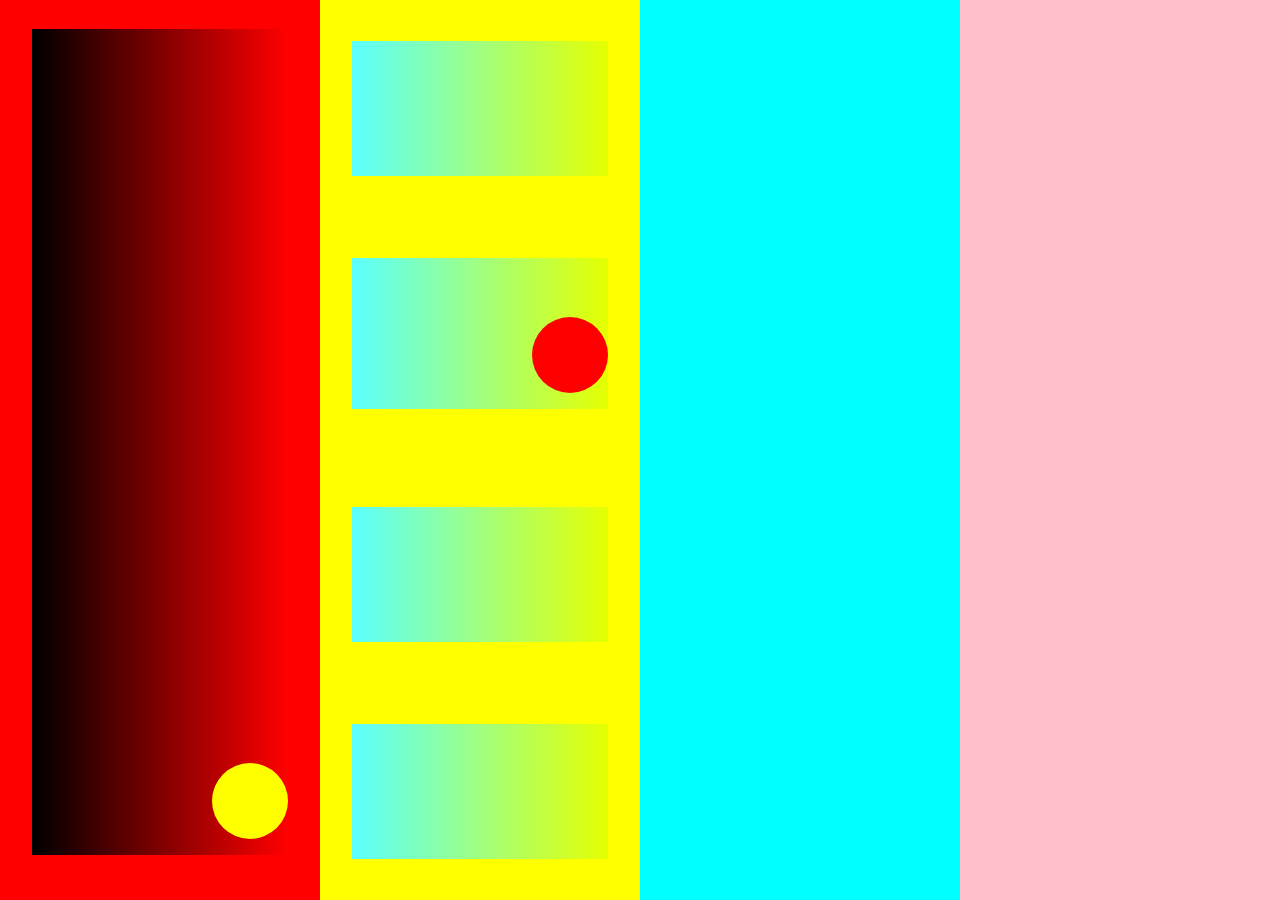
==== 1.html @ d78ce20a "i just did the griddy no cap" ====
<!DOCTYPE html>
<html lang="en">
<head>
    <meta charset="UTF-8">
    <meta http-equiv="X-UA-Compatible" content="IE=edge">
    <meta name="viewport" content="width=device-width, initial-scale=1.0">
    <title>Document</title>
    <link rel="stylesheet" href="./1.css">
</head>
<body>
    <div class="a">
        <div class="b">
            <div class="f">
                <div class="ball1"></div>
            </div>
        </div>
        <div class="c">
            <div class="g"></div>
            <div class="h"></div>
            <div class="i">
                <div class="ball2"></div>
            </div>
            <div class="j"></div>
        </div>
        <div class="d">
            <div class="box">
                <div class="k"></div>
                <div class="l"></div>
                <div class="m"></div>
                <div class="n"></div>
            </div>
        </div>
        <div class="e">
            <div class="o">
                <div class="p"></div>
                <div class="q">
                    <div class="r"></div>
                    <div class="s"></div>
                    <div class="t"></div>
                </div>
            </div>
        </div>
    </div>
</body>
</html>
---- 1.css ----
*{
    margin: 0%;
    padding: 0%;
}
.a{
    background-color: white;
    height: 100vh;
    width: 100%;
    display: flex;
    justify-content: space-around;
    align-items: center;
    justify-content: center;
}
.b{
    background-color: red;
    height: 100%;
    width: 25%;
    display: flex;
    justify-content: center;
    align-items: center;
}
.c{
    background-color: yellow;
    height: 100%;
    width: 25%;
    display: flex;
    flex-direction: column-reverse;
    justify-content: center;
    align-items: center;
    justify-content: space-around;
}
.d{
    background-color: cyan;
    height: 100%;
    width: 25%;
}
.e{
    background-color: pink;
    height: 100%;
    width: 25%;
}

.f{
    background: linear-gradient(to right,#000000, #ff0000);
    width: 80%;
    height: 90vh;
    display: flex;
    justify-content: flex-end;
    align-items: flex-end;
    margin-bottom: 5%;
    padding-bottom: 5%;
}
.g{
    width: 80%;
    height: 15%;
    background: linear-gradient(to right,#5affff, #e5ff00);
}
.h{
    width: 80%;
    height: 15%;
    background: linear-gradient(to right,#5affff, #e5ff00);
}
.i{
    width: 80%;
    height: 15%;
    background: linear-gradient(to right,#5affff, #e5ff00);
    display: flex;
    justify-content: flex-end;
    align-items: flex-end;
    margin-bottom: 5%;
    padding-bottom: 5%;
}
.j{
    width: 80%;
    height: 15%;
    background: linear-gradient(to right,#5affff, #e5ff00);
}
.ball1{
    border-radius: 5cm;
    width: 2cm;
    height: 2cm;
    background-color: yellow;
}
.ball2{
    border-radius: 5cm;
    width: 2cm;
    height: 2cm;
    background-color: red;
}
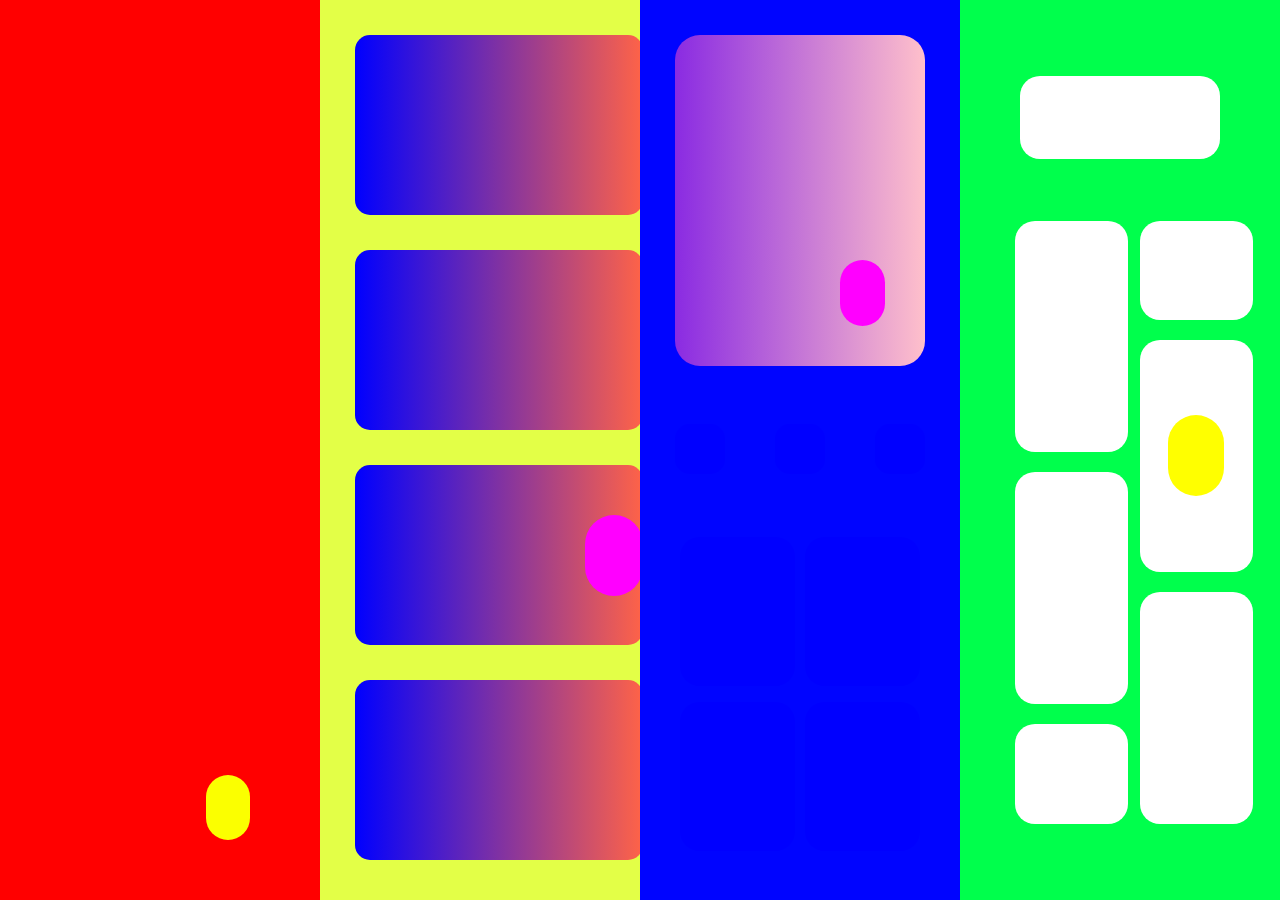
==== commit 9da123a1: "i hit the griddy for the second time" ====
--- a/1.html
+++ b/1.html
@@ -3,43 +3,69 @@
 <head>
     <meta charset="UTF-8">
     <meta http-equiv="X-UA-Compatible" content="IE=edge">
-    <meta name="viewport" content="width=device-width, initial-scale=1.0">
-    <title>Document</title>
-    <link rel="stylesheet" href="./1.css">
+    <meta name="viewport" content="width=, initial-scale=1.0">
+    <title>CSS</title>
+<link rel="stylesheet" href="1.css">
 </head>
 <body>
-    <div class="a">
+    <div class="container">
+       <div class="a">
         <div class="b">
-            <div class="f">
-                <div class="ball1"></div>
+            <div class="ball1"></div>
+        </div>
+       </div>
+       <div class="d">
+        <div class="e"></div>
+        <div class="f"></div>
+        <div class="g">
+            <div class="ball2"></div>
+        </div>
+        <div class="h"></div>
+       </div>
+       <div class="i">
+        <div class="j">
+            <div class="k">
+                <div class="ball"></div>
             </div>
-        </div>
-        <div class="c">
-            <div class="g"></div>
-            <div class="h"></div>
-            <div class="i">
-                <div class="ball2"></div>
-            </div>
-            <div class="j"></div>
-        </div>
-        <div class="d">
-            <div class="box">
-                <div class="k"></div>
-                <div class="l"></div>
+            <div class="l">
                 <div class="m"></div>
                 <div class="n"></div>
+                <div class="o"></div>
             </div>
-        </div>
-        <div class="e">
-            <div class="o">
-                <div class="p"></div>
+            <div class="p">
                 <div class="q">
                     <div class="r"></div>
                     <div class="s"></div>
-                    <div class="t"></div>
+                </div>
+                <div class="t">
+                    <div class="u"></div>
+                    <div class="v"></div>
                 </div>
             </div>
         </div>
+       </div>
+       <div class="w">
+        <div class="x">
+            <div class="y">
+                <div class="ab"></div>
+            </div>
+            <div class="z">
+                <div class="ac">
+                    <div class="negii"></div>
+                    <div class="hoyrii"></div>
+                    <div class="guravii"></div>
+                    
+                </div>
+                <div class="ad">
+                    <div class="negt"></div>
+                    <div class="hoyrt">
+                        <div class="buurinhii"></div>
+                    </div>
+                    <div class="guravt"></div>
+                </div>
+            </div>
+        </div>
+      </div>
     </div>
 </body>
 </html>--- a/1.css
+++ b/1.css
@@ -1,89 +1,283 @@
 *{
-    margin: 0%;
-    padding: 0%;
+    margin: 0;
+    padding:0;
+}
+.container{
+    width: 100%;
+    height: 100vh;
+    display: flex;
 }
 .a{
-    background-color: white;
-    height: 100vh;
-    width: 100%;
-    display: flex;
+    width: 25%;
+    height:100%;
+    background-color: rgb(255, 0, 0);
+    display: flex;
+}
+.d{
+    width: 25%;
+    height:100%;
+    background-color: rgb(227, 255, 71);
     justify-content: space-around;
-    align-items: center;
-    justify-content: center;
+    flex-direction: column;
+}
+.i{
+    width: 25%;
+    height:100%;
+    background-color: rgb(0, 4, 255);
+    display: flex;
+}
+.w{
+    width: 25%;
+    height:100%;
+    background-color: rgb(0, 255, 76);
+    display: flex;
 }
 .b{
-    background-color: red;
-    height: 100%;
-    width: 25%;
-    display: flex;
-    justify-content: center;
-    align-items: center;
-}
-.c{
+    width: 90%;
+    height:90%;
+    background-image: linear-gradient(to left, rgba(255,0,0,0), rgba(255,0,0,1));
+    margin: 50px;
+    border-radius: 10px;
+    display: flex;
+    justify-content: flex-end;
+    align-items: flex-end;
+  
+}
+.ball1{
+    width: 20%;
+    height:8%;
+    background-color: rgb(251, 255, 0);
+    border-radius: 50px;
+    margin: 20px;
+}
+.e{
+    width:90% ;
+    height: 20%;
+    background-image: linear-gradient(to right, blue, tomato);
+    margin: 35px;
+    border-radius: 15px;
+}
+.f{
+    width:90% ;
+    height: 20%;
+    background-image: linear-gradient(to right, blue, tomato);
+    margin: 35px;
+    border-radius: 15px;
+}
+
+.g{
+    width:90% ;
+    height: 20%;
+    background-image: linear-gradient(to right, blue, tomato);
+    margin: 35px;
+    display: flex;
+    justify-content: flex-end;
+    align-items: center;
+    border-radius: 15px;
+}
+
+.h{
+    width:90% ;
+    height: 20%;
+    background-image: linear-gradient(to right, blue, tomato);
+    margin: 35px;
+    border-radius: 15px;
+}
+.ball2{
+    width: 20%;
+    height:45%;
+    background-color: magenta;
+    border-radius: 50px;
+    justify-content: flex;
+    align-items: center;
+}
+.j{
+    width: 90%;
+    height:92%;
+    
+    margin: 35px;
+    
+    justify-content: flex-end;
+    align-items: flex-end; 
+    
+}
+.k{
+    width:100%;
+    height: 40%;
+    background-color: blueviolet;
+    display: flex;
+    justify-content: flex-end;
+    align-items: flex-end;
+    border-radius: 25px;
+    background-image: linear-gradient(to right, blueviolet, pink);
+}
+.l{
+    width: 100%;
+    height:20%;
+    
+    display: flex;
+    justify-content: center;
+    align-items: center;
+}
+.p{
+    width: 100%;
+    height: 40%;
+}
+.ball{
+    width: 18%;
+    height:20%;
+    background-color: magenta;
+    border-radius: 50px;
+    margin: 40px;
+}
+.m{
+    width:25%;
+    height:30%;
+    background-color:blue;
+    justify-content: center;
+    border-radius: 15px;
+}
+.n{
+    width:25%;
+    height:30%;
+    background-color:blue;
+    margin:50px;
+    border-radius: 15px;
+}
+.o{
+    width:25%;
+    height:30%;
+    background-color:blue;
+    border-radius: 15px;
+}
+.q{
+    width: 100%;
+    height: 50%;
+    
+    display: flex;
+}
+.t{
+    width: 100%;
+    height: 50%;
+   
+    display: flex;
+}
+.r{
+    width: 50%;
+    height: 90%;
+    background-color: blue;
+    margin: 5px;
+    border-radius: 20px;
+    
+}
+.s{
+    width: 50%;
+    height: 90%;
+    background-color: blue;
+    border-radius: 20px;
+    margin: 5px;
+}
+.u{
+    width: 50%;
+    height: 90%;
+    background-color: blue;
+    border-radius: 20px;
+    margin: 5px;
+}
+.v{
+    width: 50%;
+    height: 90%;
+    background-color: blue;
+    border-radius: 20px;
+    margin: 5px;
+}
+.x{
+    width: 90%;
+    height:92%;
+    margin: 35px;
+    
+    justify-content: flex-end;
+    align-items: flex-end;  
+}
+.y{
+    width: 100%;
+    height: 20%;
+    
+    display: flex;
+    justify-content: center;
+    align-items: center;
+}
+.z{
+    width: 100%;
+    height: 80%;
+    display: flex;
+}
+.ac{
+    width: 50%;
+    height:100%;
+    
+}
+.ad{
+    width: 50%;
+    height:100%;
+    
+}
+.ab{
+    width: 80%;
+    height: 50%;
+    background-color: white;
+    justify-content: center;
+    align-items: center;
+    border-radius: 20px;
+}
+.negii{
+    width: 90%;
+    height: 35%;
+    background-color: white;
+    margin: 20px;
+    border-radius: 20px;
+}
+.hoyrii{
+    width: 90%;
+    height: 35%;
+    background-color: white;
+    margin: 20px;
+    border-radius: 20px;
+}
+.guravii{
+    width: 90%;
+    height: 15%;
+    background-color: white;
+    margin: 20px;
+    border-radius: 20px;
+}
+.negt{
+    width: 90%;
+    height: 15%;
+    background-color: white;
+    margin: 20px;
+    border-radius: 20px;
+}
+.hoyrt{
+    width: 90%;
+    height: 35%;
+    background-color: white;
+    margin: 20px;
+    border-radius: 20px;
+    display: flex;
+    justify-content: center;
+    align-items: center;
+}
+.guravt{
+    width: 90%;
+    height: 35%;
+    background-color: white;
+    margin: 20px;
+    border-radius: 20px;
+}
+.buurinhii{
+    width: 50%;
+    height: 35%;
     background-color: yellow;
-    height: 100%;
-    width: 25%;
-    display: flex;
-    flex-direction: column-reverse;
-    justify-content: center;
-    align-items: center;
-    justify-content: space-around;
-}
-.d{
-    background-color: cyan;
-    height: 100%;
-    width: 25%;
-}
-.e{
-    background-color: pink;
-    height: 100%;
-    width: 25%;
-}
-
-.f{
-    background: linear-gradient(to right,#000000, #ff0000);
-    width: 80%;
-    height: 90vh;
-    display: flex;
-    justify-content: flex-end;
-    align-items: flex-end;
-    margin-bottom: 5%;
-    padding-bottom: 5%;
-}
-.g{
-    width: 80%;
-    height: 15%;
-    background: linear-gradient(to right,#5affff, #e5ff00);
-}
-.h{
-    width: 80%;
-    height: 15%;
-    background: linear-gradient(to right,#5affff, #e5ff00);
-}
-.i{
-    width: 80%;
-    height: 15%;
-    background: linear-gradient(to right,#5affff, #e5ff00);
-    display: flex;
-    justify-content: flex-end;
-    align-items: flex-end;
-    margin-bottom: 5%;
-    padding-bottom: 5%;
-}
-.j{
-    width: 80%;
-    height: 15%;
-    background: linear-gradient(to right,#5affff, #e5ff00);
-}
-.ball1{
-    border-radius: 5cm;
-    width: 2cm;
-    height: 2cm;
-    background-color: yellow;
-}
-.ball2{
-    border-radius: 5cm;
-    width: 2cm;
-    height: 2cm;
-    background-color: red;
+    border-radius: 50px;
 }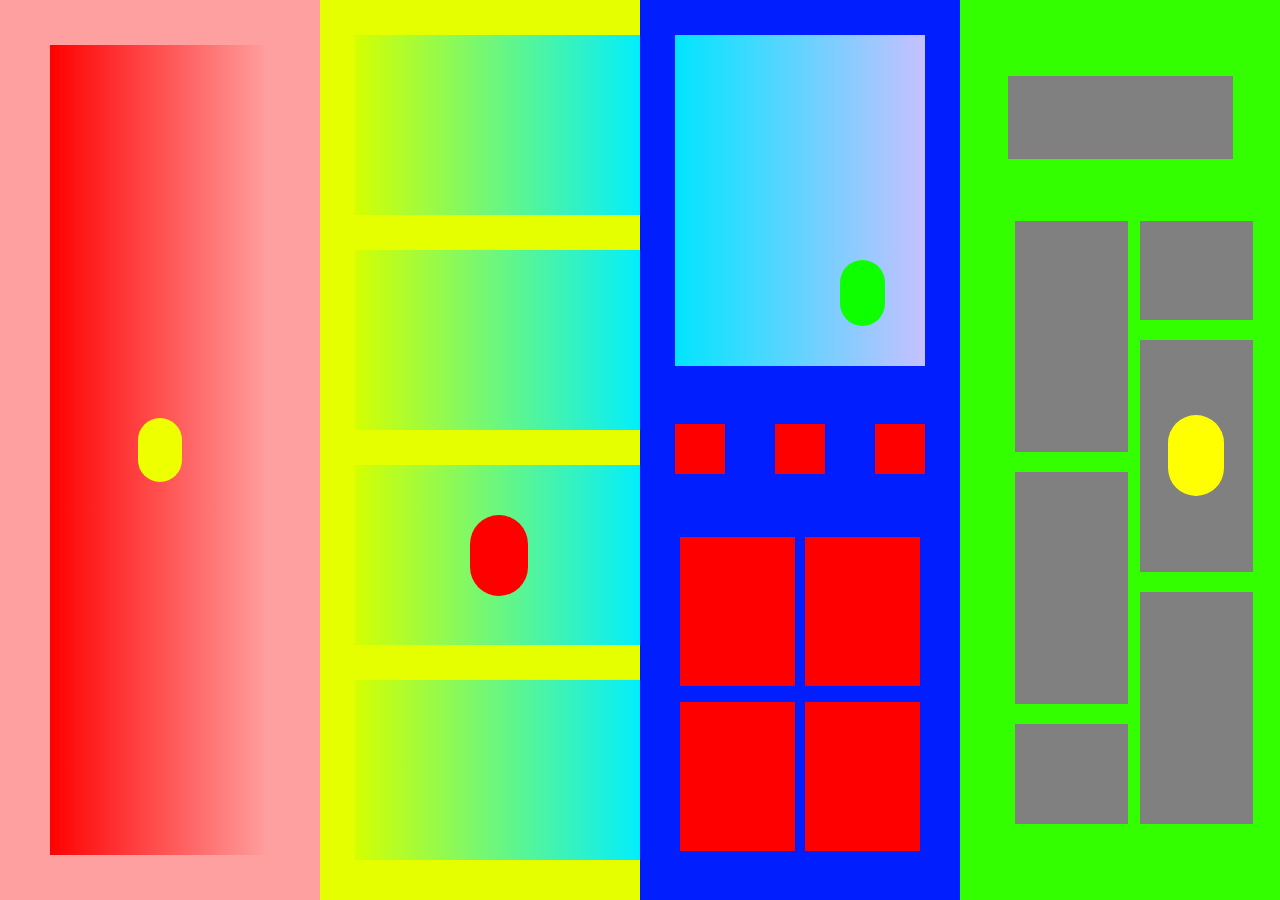
==== commit 62453540: "i hit the griddy for the third time" ====
--- a/1.html
+++ b/1.html
@@ -4,59 +4,59 @@
     <meta charset="UTF-8">
     <meta http-equiv="X-UA-Compatible" content="IE=edge">
     <meta name="viewport" content="width=, initial-scale=1.0">
-    <title>CSS</title>
+    <title>smart boy :)</title>
 <link rel="stylesheet" href="1.css">
 </head>
 <body>
     <div class="container">
-       <div class="a">
-        <div class="b">
-            <div class="ball1"></div>
+       <div class="one">
+        <div class="card">
+            <div class="circle"></div>
         </div>
        </div>
-       <div class="d">
-        <div class="e"></div>
-        <div class="f"></div>
-        <div class="g">
-            <div class="ball2"></div>
+       <div class="two">
+        <div class="neg"></div>
+        <div class="hoyor"></div>
+        <div class="gurav">
+            <div class="bumbug"></div>
         </div>
-        <div class="h"></div>
+        <div class="duruv"></div>
        </div>
-       <div class="i">
-        <div class="j">
-            <div class="k">
+       <div class="three">
+        <div class="kart">
+            <div class="top">
                 <div class="ball"></div>
             </div>
-            <div class="l">
-                <div class="m"></div>
-                <div class="n"></div>
-                <div class="o"></div>
+            <div class="middle">
+                <div class="first"></div>
+                <div class="second"></div>
+                <div class="no3"></div>
             </div>
-            <div class="p">
-                <div class="q">
-                    <div class="r"></div>
-                    <div class="s"></div>
+            <div class="bottom">
+                <div class="neeg">
+                    <div class="negg"></div>
+                    <div class="hoyrr"></div>
                 </div>
-                <div class="t">
-                    <div class="u"></div>
-                    <div class="v"></div>
+                <div class="hoyyr">
+                    <div class="nega"></div>
+                    <div class="hoyro"></div>
                 </div>
             </div>
         </div>
        </div>
-       <div class="w">
-        <div class="x">
-            <div class="y">
-                <div class="ab"></div>
+       <div class="four">
+        <div class="cartt">
+            <div class="deed">
+                <div class="kaart"></div>
             </div>
-            <div class="z">
-                <div class="ac">
+            <div class="dood">
+                <div class="huvaagd">
                     <div class="negii"></div>
                     <div class="hoyrii"></div>
                     <div class="guravii"></div>
                     
                 </div>
-                <div class="ad">
+                <div class="huvaagdalishu">
                     <div class="negt"></div>
                     <div class="hoyrt">
                         <div class="buurinhii"></div>
--- a/1.css
+++ b/1.css
@@ -5,265 +5,240 @@
 .container{
     width: 100%;
     height: 100vh;
-    display: flex;
-}
-.a{
-    width: 25%;
-    height:100%;
-    background-color: rgb(255, 0, 0);
-    display: flex;
-}
-.d{
-    width: 25%;
-    height:100%;
-    background-color: rgb(227, 255, 71);
+    background-color: ;
+    display: flex;
+}
+.one{
+    width: 25%;
+    height:100%;
+    background-color: rgba(255, 0, 0, 0.374);
+    display: flex;
+    justify-content: center;
+    align-items: center;
+}
+.two{
+    width: 25%;
+    height:100%;
+    background-color: rgb(229, 255, 0);
     justify-content: space-around;
     flex-direction: column;
-}
-.i{
-    width: 25%;
-    height:100%;
-    background-color: rgb(0, 4, 255);
-    display: flex;
-}
-.w{
-    width: 25%;
-    height:100%;
-    background-color: rgb(0, 255, 76);
-    display: flex;
-}
-.b{
+    align-items: center;
+    justify-content: center;
+}
+.three{
+    width: 25%;
+    height:100%;
+    background-color: rgb(0, 30, 255);
+    display: flex;
+}
+.four{
+    width: 25%;
+    height:100%;
+    background-color: rgb(51, 255, 0);
+    display: flex;
+}
+.card{
     width: 90%;
     height:90%;
     background-image: linear-gradient(to left, rgba(255,0,0,0), rgba(255,0,0,1));
     margin: 50px;
-    border-radius: 10px;
-    display: flex;
-    justify-content: flex-end;
-    align-items: flex-end;
-  
-}
-.ball1{
+    display: flex;
+    justify-content: center;
+    align-items: center;
+}
+.circle{
     width: 20%;
     height:8%;
-    background-color: rgb(251, 255, 0);
-    border-radius: 50px;
-    margin: 20px;
-}
-.e{
-    width:90% ;
-    height: 20%;
-    background-image: linear-gradient(to right, blue, tomato);
-    margin: 35px;
-    border-radius: 15px;
-}
-.f{
-    width:90% ;
-    height: 20%;
-    background-image: linear-gradient(to right, blue, tomato);
-    margin: 35px;
-    border-radius: 15px;
+    background-color: rgb(238, 255, 0);
+    border-radius: 50px;
+    margin: 20px;
+}
+.neg{
+    width:90% ;
+    height: 20%;
+    background-image: linear-gradient(to right, rgb(212, 255, 0), rgb(0, 238, 255));
+    margin: 35px;
+}
+.hoyor{
+    width:90% ;
+    height: 20%;
+    background-image: linear-gradient(to right, rgb(212, 255, 0), rgb(0, 238, 255));
+    margin: 35px;
 }
 
-.g{
-    width:90% ;
-    height: 20%;
-    background-image: linear-gradient(to right, blue, tomato);
-    margin: 35px;
-    display: flex;
-    justify-content: flex-end;
-    align-items: center;
-    border-radius: 15px;
+.gurav{
+    width:90% ;
+    height: 20%;
+    background-image: linear-gradient(to right, rgb(212, 255, 0), rgb(0, 238, 255));
+    margin: 35px;
+    display: flex;
+    justify-content: center;
+    align-items: center;
 }
 
-.h{
-    width:90% ;
-    height: 20%;
-    background-image: linear-gradient(to right, blue, tomato);
-    margin: 35px;
-    border-radius: 15px;
-}
-.ball2{
+.duruv{
+    width:90% ;
+    height: 20%;
+    background-image: linear-gradient(to right, rgb(212, 255, 0), rgb(0, 238, 255));
+    margin: 35px;
+}
+.bumbug{
     width: 20%;
     height:45%;
-    background-color: magenta;
+    background-color: rgb(255, 0, 0);
     border-radius: 50px;
     justify-content: flex;
     align-items: center;
 }
-.j{
+.kart{
     width: 90%;
     height:92%;
-    
-    margin: 35px;
-    
+    margin: 35px;
     justify-content: flex-end;
     align-items: flex-end; 
     
 }
-.k{
+.top{
     width:100%;
     height: 40%;
     background-color: blueviolet;
     display: flex;
     justify-content: flex-end;
     align-items: flex-end;
-    border-radius: 25px;
-    background-image: linear-gradient(to right, blueviolet, pink);
-}
-.l{
+    background-image: linear-gradient(to right, rgb(0, 229, 255), rgb(198, 192, 255));
+}
+.middle{
     width: 100%;
     height:20%;
-    
-    display: flex;
-    justify-content: center;
-    align-items: center;
-}
-.p{
+    display: flex;
+    justify-content: center;
+    align-items: center;
+}
+.bottom{
     width: 100%;
     height: 40%;
 }
 .ball{
     width: 18%;
     height:20%;
-    background-color: magenta;
+    background-color: rgb(13, 255, 0);
     border-radius: 50px;
     margin: 40px;
 }
-.m{
+.first{
     width:25%;
     height:30%;
-    background-color:blue;
-    justify-content: center;
-    border-radius: 15px;
-}
-.n{
+    background-color:rgb(255, 0, 0);
+    justify-content: center;
+}
+.second{
     width:25%;
     height:30%;
-    background-color:blue;
+    background-color:rgb(255, 0, 0);
     margin:50px;
-    border-radius: 15px;
-}
-.o{
+}
+.no3{
     width:25%;
     height:30%;
-    background-color:blue;
-    border-radius: 15px;
-}
-.q{
+    background-color:rgb(255, 0, 0);
+}
+.neeg{
     width: 100%;
     height: 50%;
-    
-    display: flex;
-}
-.t{
+    display: flex;
+}
+.hoyyr{
     width: 100%;
     height: 50%;
-   
-    display: flex;
-}
-.r{
-    width: 50%;
-    height: 90%;
-    background-color: blue;
-    margin: 5px;
-    border-radius: 20px;
-    
-}
-.s{
-    width: 50%;
-    height: 90%;
-    background-color: blue;
-    border-radius: 20px;
-    margin: 5px;
-}
-.u{
-    width: 50%;
-    height: 90%;
-    background-color: blue;
-    border-radius: 20px;
-    margin: 5px;
-}
-.v{
-    width: 50%;
-    height: 90%;
-    background-color: blue;
-    border-radius: 20px;
-    margin: 5px;
-}
-.x{
+    display: flex;
+}
+.negg{
+    width: 50%;
+    height: 90%;
+    background-color: rgb(255, 0, 0);
+    margin: 5px;
+}
+.hoyrr{
+    width: 50%;
+    height: 90%;
+    background-color: rgb(255, 0, 0);
+    margin: 5px;
+}
+.nega{
+    width: 50%;
+    height: 90%;
+    background-color: rgb(255, 0, 0);
+    margin: 5px;
+}
+.hoyro{
+    width: 50%;
+    height: 90%;
+    background-color: rgb(255, 0, 0);
+    margin: 5px;
+}
+.cartt{
     width: 90%;
     height:92%;
     margin: 35px;
-    
     justify-content: flex-end;
     align-items: flex-end;  
 }
-.y{
-    width: 100%;
-    height: 20%;
-    
-    display: flex;
-    justify-content: center;
-    align-items: center;
-}
-.z{
+.deed{
+    width: 100%;
+    height: 20%;
+    display: flex;
+    justify-content: center;
+    align-items: center;
+}
+.dood{
     width: 100%;
     height: 80%;
     display: flex;
 }
-.ac{
-    width: 50%;
-    height:100%;
-    
-}
-.ad{
-    width: 50%;
-    height:100%;
-    
-}
-.ab{
-    width: 80%;
+.huvaagd{
+    width: 50%;
+    height:100%;
+}
+.huvaagdalishu{
+    width: 50%;
+    height:100%;
+}
+.kaart{
+    width: 90%;
     height: 50%;
-    background-color: white;
-    justify-content: center;
-    align-items: center;
-    border-radius: 20px;
+    background-color: grey;
+    justify-content: center;
+    align-items: center;
 }
 .negii{
     width: 90%;
     height: 35%;
-    background-color: white;
-    margin: 20px;
-    border-radius: 20px;
+    background-color: grey;
+    margin: 20px;
 }
 .hoyrii{
     width: 90%;
     height: 35%;
-    background-color: white;
-    margin: 20px;
-    border-radius: 20px;
+    background-color: grey;
+    margin: 20px;
 }
 .guravii{
     width: 90%;
     height: 15%;
-    background-color: white;
-    margin: 20px;
-    border-radius: 20px;
+    background-color: grey;
+    margin: 20px;
 }
 .negt{
     width: 90%;
     height: 15%;
-    background-color: white;
-    margin: 20px;
-    border-radius: 20px;
+    background-color: grey;
+    margin: 20px;
 }
 .hoyrt{
     width: 90%;
     height: 35%;
-    background-color: white;
-    margin: 20px;
-    border-radius: 20px;
+    background-color: grey;
+    margin: 20px;
     display: flex;
     justify-content: center;
     align-items: center;
@@ -271,9 +246,8 @@
 .guravt{
     width: 90%;
     height: 35%;
-    background-color: white;
-    margin: 20px;
-    border-radius: 20px;
+    background-color: grey;
+    margin: 20px;
 }
 .buurinhii{
     width: 50%;
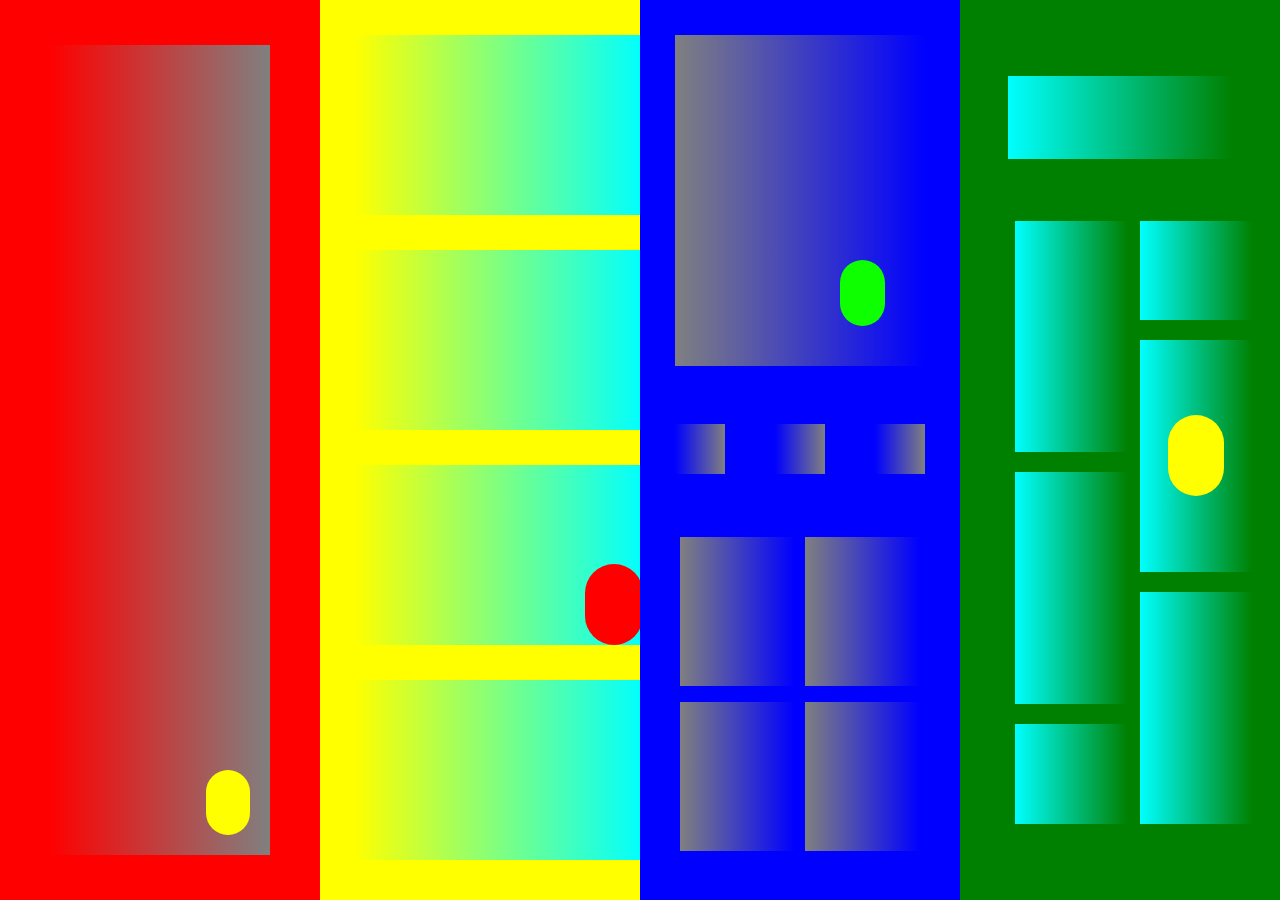
==== commit 91d61676: "fwdfdsfsdf" ====
--- a/1.html
+++ b/1.html
@@ -5,7 +5,7 @@
     <meta http-equiv="X-UA-Compatible" content="IE=edge">
     <meta name="viewport" content="width=, initial-scale=1.0">
     <title>smart boy :)</title>
-<link rel="stylesheet" href="1.css">
+<link rel="stylesheet" href="./1.css">
 </head>
 <body>
     <div class="container">
--- a/1.css
+++ b/1.css
@@ -5,13 +5,12 @@
 .container{
     width: 100%;
     height: 100vh;
-    background-color: ;
     display: flex;
 }
 .one{
     width: 25%;
     height:100%;
-    background-color: rgba(255, 0, 0, 0.374);
+    background-color: red;
     display: flex;
     justify-content: center;
     align-items: center;
@@ -19,7 +18,7 @@
 .two{
     width: 25%;
     height:100%;
-    background-color: rgb(229, 255, 0);
+    background-color: yellow;
     justify-content: space-around;
     flex-direction: column;
     align-items: center;
@@ -28,64 +27,64 @@
 .three{
     width: 25%;
     height:100%;
-    background-color: rgb(0, 30, 255);
+    background-color: blue;
     display: flex;
 }
 .four{
     width: 25%;
     height:100%;
-    background-color: rgb(51, 255, 0);
+    background-color: green;
     display: flex;
 }
 .card{
     width: 90%;
     height:90%;
-    background-image: linear-gradient(to left, rgba(255,0,0,0), rgba(255,0,0,1));
+    background-image: linear-gradient(to right, rgb(255, 0, 0), grey);
     margin: 50px;
     display: flex;
-    justify-content: center;
-    align-items: center;
+    justify-content: flex-end;
+    align-items: flex-end;
 }
 .circle{
     width: 20%;
     height:8%;
-    background-color: rgb(238, 255, 0);
+    background-color: yellow;
     border-radius: 50px;
     margin: 20px;
 }
 .neg{
     width:90% ;
     height: 20%;
-    background-image: linear-gradient(to right, rgb(212, 255, 0), rgb(0, 238, 255));
+    background-image: linear-gradient(to right, yellow, cyan);
     margin: 35px;
 }
 .hoyor{
     width:90% ;
     height: 20%;
-    background-image: linear-gradient(to right, rgb(212, 255, 0), rgb(0, 238, 255));
+    background-image: linear-gradient(to right, yellow, cyan);
     margin: 35px;
 }
 
 .gurav{
     width:90% ;
     height: 20%;
-    background-image: linear-gradient(to right, rgb(212, 255, 0), rgb(0, 238, 255));
-    margin: 35px;
-    display: flex;
-    justify-content: center;
-    align-items: center;
+    background-image: linear-gradient(to right, yellow, cyan);
+    margin: 35px;
+    display: flex;
+    justify-content: flex-end;
+    align-items: flex-end;
 }
 
 .duruv{
     width:90% ;
     height: 20%;
-    background-image: linear-gradient(to right, rgb(212, 255, 0), rgb(0, 238, 255));
+    background-image: linear-gradient(to right, yellow, cyan);
     margin: 35px;
 }
 .bumbug{
     width: 20%;
     height:45%;
-    background-color: rgb(255, 0, 0);
+    background-color: red;
     border-radius: 50px;
     justify-content: flex;
     align-items: center;
@@ -101,11 +100,11 @@
 .top{
     width:100%;
     height: 40%;
-    background-color: blueviolet;
+    background-color: blue;
     display: flex;
     justify-content: flex-end;
     align-items: flex-end;
-    background-image: linear-gradient(to right, rgb(0, 229, 255), rgb(198, 192, 255));
+    background-image: linear-gradient(to left, blue, grey);
 }
 .middle{
     width: 100%;
@@ -128,19 +127,22 @@
 .first{
     width:25%;
     height:30%;
-    background-color:rgb(255, 0, 0);
-    justify-content: center;
+    background-color:blue;
+    justify-content: center;
+    background-image: linear-gradient(to right, blue, grey);
 }
 .second{
     width:25%;
     height:30%;
-    background-color:rgb(255, 0, 0);
+    background-color: blue;
     margin:50px;
+    background-image: linear-gradient(to right, blue, grey);
 }
 .no3{
     width:25%;
     height:30%;
-    background-color:rgb(255, 0, 0);
+    background-color:blue;
+    background-image: linear-gradient(to right, blue , grey);
 }
 .neeg{
     width: 100%;
@@ -155,26 +157,30 @@
 .negg{
     width: 50%;
     height: 90%;
-    background-color: rgb(255, 0, 0);
-    margin: 5px;
+    background-color: blue;
+    margin: 5px;
+    background-image: linear-gradient(to left, blue, grey);
 }
 .hoyrr{
     width: 50%;
     height: 90%;
-    background-color: rgb(255, 0, 0);
-    margin: 5px;
+    background-color: blue;
+    margin: 5px;
+    background-image: linear-gradient(to left, blue, grey);
 }
 .nega{
     width: 50%;
     height: 90%;
-    background-color: rgb(255, 0, 0);
-    margin: 5px;
+    background-color: blue;
+    margin: 5px;
+    background-image: linear-gradient(to left, blue, grey);
 }
 .hoyro{
     width: 50%;
     height: 90%;
-    background-color: rgb(255, 0, 0);
-    margin: 5px;
+    background-color: blue;
+    margin: 5px;
+    background-image: linear-gradient(to left, blue, grey);
 }
 .cartt{
     width: 90%;
@@ -206,48 +212,55 @@
 .kaart{
     width: 90%;
     height: 50%;
-    background-color: grey;
-    justify-content: center;
-    align-items: center;
+    background-color: green;
+    justify-content: center;
+    align-items: center;
+    background-image: linear-gradient(to left, green, cyan);
 }
 .negii{
     width: 90%;
     height: 35%;
-    background-color: grey;
-    margin: 20px;
+    background-color: green;
+    margin: 20px;
+    background-image: linear-gradient(to left, green, cyan);
 }
 .hoyrii{
     width: 90%;
     height: 35%;
-    background-color: grey;
-    margin: 20px;
+    background-color: green;
+    margin: 20px;
+    background-image: linear-gradient(to left, green, cyan);
 }
 .guravii{
     width: 90%;
     height: 15%;
-    background-color: grey;
-    margin: 20px;
+    background-color: green;
+    margin: 20px;
+    background-image: linear-gradient(to left, green, cyan);
 }
 .negt{
     width: 90%;
     height: 15%;
-    background-color: grey;
-    margin: 20px;
+    background-color: green;
+    margin: 20px;
+    background-image: linear-gradient(to left, green, cyan);
 }
 .hoyrt{
     width: 90%;
     height: 35%;
-    background-color: grey;
-    margin: 20px;
-    display: flex;
-    justify-content: center;
-    align-items: center;
+    background-color: green;
+    margin: 20px;
+    display: flex;
+    justify-content: center;
+    align-items: center;
+    background-image: linear-gradient(to left, green, cyan);
 }
 .guravt{
     width: 90%;
     height: 35%;
-    background-color: grey;
-    margin: 20px;
+    background-color: green;
+    margin: 20px;
+    background-image: linear-gradient(to left, green, cyan);
 }
 .buurinhii{
     width: 50%;
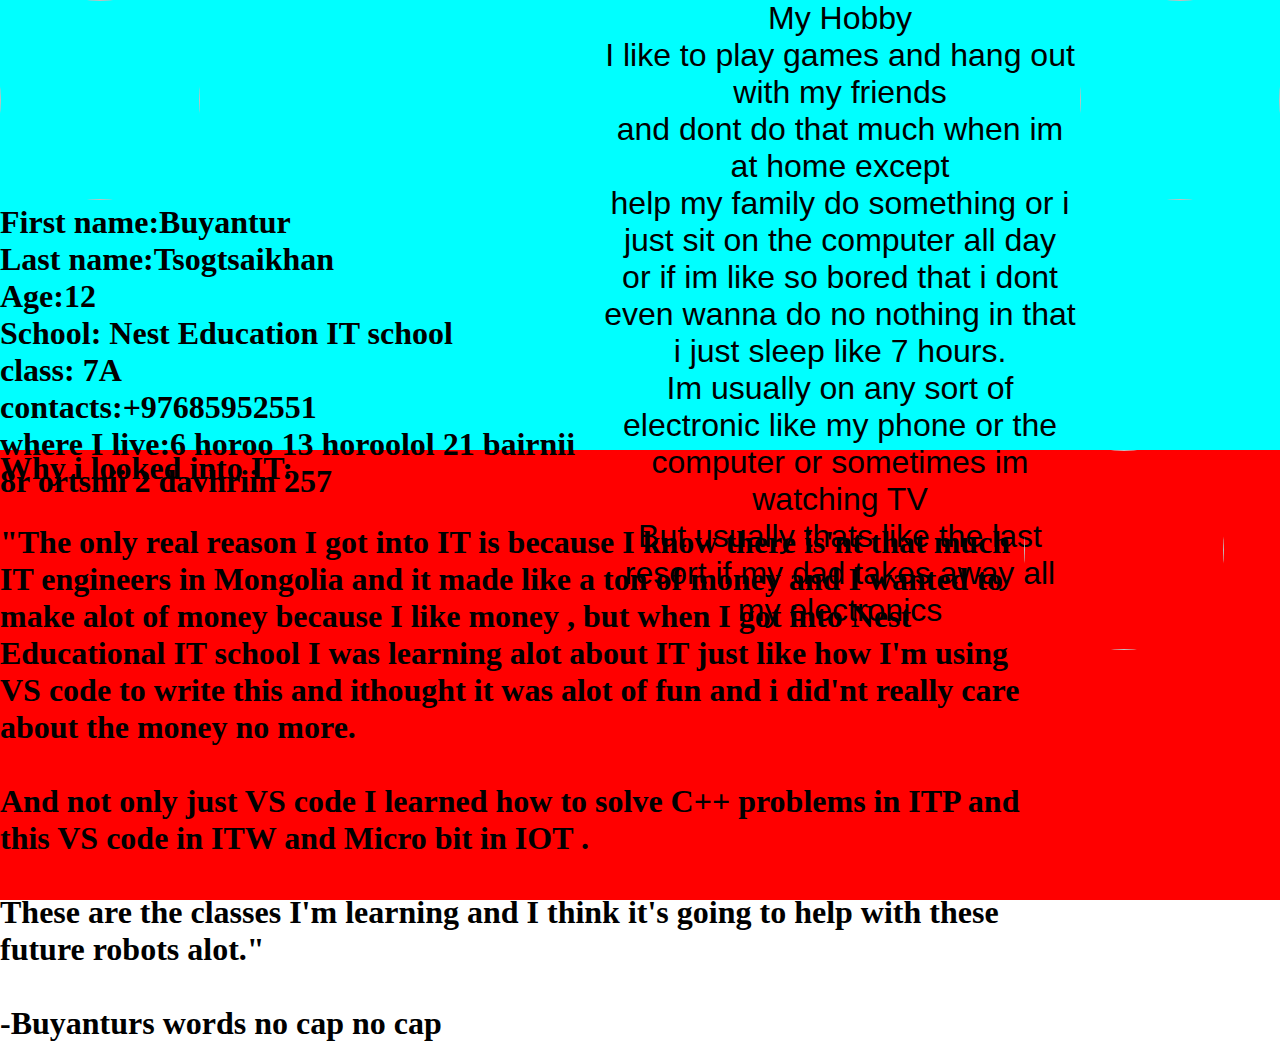
==== commit 0bbf357b: "ffsdfsfds" ====
--- a/1.html
+++ b/1.html
@@ -2,70 +2,39 @@
 <html lang="en">
 <head>
     <meta charset="UTF-8">
-    <meta http-equiv="X-UA-Compatible" content="IE=edge">
-    <meta name="viewport" content="width=, initial-scale=1.0">
-    <title>smart boy :)</title>
-<link rel="stylesheet" href="./1.css">
+    <meta name="viewport" content="width=device-width, initial-scale=1.0">
+    <title>waas goo</title>
+    <link rel="stylesheet" href="./1.css">
 </head>
 <body>
-    <div class="container">
-       <div class="one">
-        <div class="card">
-            <div class="circle"></div>
+    <div class="a">
+        <div class="b">
+                <div class="e">
+                <img src="Photo on 4-4-23 at 2.43 PM.jpg">
+                <h1>First name:Buyantur <br>
+                Last name:Tsogtsaikhan<br>
+                Age:12 <br>
+                School: Nest Education IT school <br>
+                class: 7A<br>
+                contacts:+97685952551 <br>
+                where I live:6 horoo 13 horoolol 21 bairnii 8r ortsnii 2 davhriin 257</h1>
+            </div>
+            <div class="f">
+                <span>My Hobby <br>I like to play games and hang out with my friends <br> and dont do that much when im at home except <br> help my family do something or i just sit on the computer all day<br> or if im like so bored that i dont even wanna do no nothing in that i just sleep like 7 hours. <br> Im usually on any sort of electronic like my phone or the computer or sometimes im watching TV <br> But usually thats like the last resort if my dad takes away all my electronics</span>
+            </div>
+            <div class="g">
+            <img src="https://image.api.playstation.com/vulcan/ap/rnd/202303/0621/d3c11818a78c6495e84a3d8e8dd6dc652721be36e0eb8c0a.png" alt="">
         </div>
-       </div>
-       <div class="two">
-        <div class="neg"></div>
-        <div class="hoyor"></div>
-        <div class="gurav">
-            <div class="bumbug"></div>
         </div>
-        <div class="duruv"></div>
-       </div>
-       <div class="three">
-        <div class="kart">
-            <div class="top">
-                <div class="ball"></div>
+        <div class="c">
+            <div class="h"><h1>
+                Why i looked into IT: <br><br> 
+                "The only real reason I got into IT is because I know there is'nt that much IT engineers in Mongolia and it made like a ton of money and I wanted to make alot of money because I like money , but when I got into Nest Educational IT school I was learning alot about IT just like how I'm using VS code to write this and ithought it was alot of fun and i did'nt really care about the money no more.<br><br> And not only just VS code I learned how to solve C++ problems in ITP and this VS code in ITW and Micro bit in IOT .<br><br> These are the classes I'm learning and I think it's going to help with these future robots alot."<br><br> -Buyanturs words no cap no cap
             </div>
-            <div class="middle">
-                <div class="first"></div>
-                <div class="second"></div>
-                <div class="no3"></div>
-            </div>
-            <div class="bottom">
-                <div class="neeg">
-                    <div class="negg"></div>
-                    <div class="hoyrr"></div>
-                </div>
-                <div class="hoyyr">
-                    <div class="nega"></div>
-                    <div class="hoyro"></div>
-                </div>
+            <div class="i">
+                <img src="https://encrypted-tbn0.gstatic.com/images?q=tbn:ANd9GcQcs5YtyMuXynLLB3xi2lE7Tiji2QDQpKeZ1ukbU-vn&s">
             </div>
         </div>
-       </div>
-       <div class="four">
-        <div class="cartt">
-            <div class="deed">
-                <div class="kaart"></div>
-            </div>
-            <div class="dood">
-                <div class="huvaagd">
-                    <div class="negii"></div>
-                    <div class="hoyrii"></div>
-                    <div class="guravii"></div>
-                    
-                </div>
-                <div class="huvaagdalishu">
-                    <div class="negt"></div>
-                    <div class="hoyrt">
-                        <div class="buurinhii"></div>
-                    </div>
-                    <div class="guravt"></div>
-                </div>
-            </div>
-        </div>
-      </div>
     </div>
 </body>
 </html>--- a/1.css
+++ b/1.css
@@ -1,270 +1,54 @@
 *{
-    margin: 0;
-    padding:0;
+    margin: 0%;
+    padding: 0%;
 }
-.container{
+.a{
+    height: 100vh;
     width: 100%;
-    height: 100vh;
+    background-color: red;
+}
+.b{
+    height: 50%;
+    width: 100%;
+    background-color: cyan;
     display: flex;
+    justify-content: space-between;
+    border: blue;
 }
-.one{
-    width: 25%;
-    height:100%;
+.a img{
+    width: 200px;
+    height: 200px;
+    border-radius: 50%;
+}
+.c{
+    height: 50%;
+    width: 100%;
     background-color: red;
+}
+.f{
+    height: 50%;
+    width: 40%;
+    text-align: center;
+}
+span{
+    height: 20%;
+    width: 70%;
+    font-size: xx-large;
+    font-family: sans-serif;
+}
+.e{
+    height: 50%;
+    width: 50%;
+}
+.c{
     display: flex;
-    justify-content: center;
-    align-items: center;
+    justify-content: space-between;
 }
-.two{
-    width: 25%;
-    height:100%;
-    background-color: yellow;
-    justify-content: space-around;
-    flex-direction: column;
-    align-items: center;
-    justify-content: center;
+.h{
+    width: 80%;
+    height: 100%;
 }
-.three{
-    width: 25%;
-    height:100%;
-    background-color: blue;
-    display: flex;
-}
-.four{
-    width: 25%;
-    height:100%;
-    background-color: green;
-    display: flex;
-}
-.card{
-    width: 90%;
-    height:90%;
-    background-image: linear-gradient(to right, rgb(255, 0, 0), grey);
-    margin: 50px;
-    display: flex;
-    justify-content: flex-end;
-    align-items: flex-end;
-}
-.circle{
+.i{
+    height: 100%;
     width: 20%;
-    height:8%;
-    background-color: yellow;
-    border-radius: 50px;
-    margin: 20px;
-}
-.neg{
-    width:90% ;
-    height: 20%;
-    background-image: linear-gradient(to right, yellow, cyan);
-    margin: 35px;
-}
-.hoyor{
-    width:90% ;
-    height: 20%;
-    background-image: linear-gradient(to right, yellow, cyan);
-    margin: 35px;
-}
-
-.gurav{
-    width:90% ;
-    height: 20%;
-    background-image: linear-gradient(to right, yellow, cyan);
-    margin: 35px;
-    display: flex;
-    justify-content: flex-end;
-    align-items: flex-end;
-}
-
-.duruv{
-    width:90% ;
-    height: 20%;
-    background-image: linear-gradient(to right, yellow, cyan);
-    margin: 35px;
-}
-.bumbug{
-    width: 20%;
-    height:45%;
-    background-color: red;
-    border-radius: 50px;
-    justify-content: flex;
-    align-items: center;
-}
-.kart{
-    width: 90%;
-    height:92%;
-    margin: 35px;
-    justify-content: flex-end;
-    align-items: flex-end; 
-    
-}
-.top{
-    width:100%;
-    height: 40%;
-    background-color: blue;
-    display: flex;
-    justify-content: flex-end;
-    align-items: flex-end;
-    background-image: linear-gradient(to left, blue, grey);
-}
-.middle{
-    width: 100%;
-    height:20%;
-    display: flex;
-    justify-content: center;
-    align-items: center;
-}
-.bottom{
-    width: 100%;
-    height: 40%;
-}
-.ball{
-    width: 18%;
-    height:20%;
-    background-color: rgb(13, 255, 0);
-    border-radius: 50px;
-    margin: 40px;
-}
-.first{
-    width:25%;
-    height:30%;
-    background-color:blue;
-    justify-content: center;
-    background-image: linear-gradient(to right, blue, grey);
-}
-.second{
-    width:25%;
-    height:30%;
-    background-color: blue;
-    margin:50px;
-    background-image: linear-gradient(to right, blue, grey);
-}
-.no3{
-    width:25%;
-    height:30%;
-    background-color:blue;
-    background-image: linear-gradient(to right, blue , grey);
-}
-.neeg{
-    width: 100%;
-    height: 50%;
-    display: flex;
-}
-.hoyyr{
-    width: 100%;
-    height: 50%;
-    display: flex;
-}
-.negg{
-    width: 50%;
-    height: 90%;
-    background-color: blue;
-    margin: 5px;
-    background-image: linear-gradient(to left, blue, grey);
-}
-.hoyrr{
-    width: 50%;
-    height: 90%;
-    background-color: blue;
-    margin: 5px;
-    background-image: linear-gradient(to left, blue, grey);
-}
-.nega{
-    width: 50%;
-    height: 90%;
-    background-color: blue;
-    margin: 5px;
-    background-image: linear-gradient(to left, blue, grey);
-}
-.hoyro{
-    width: 50%;
-    height: 90%;
-    background-color: blue;
-    margin: 5px;
-    background-image: linear-gradient(to left, blue, grey);
-}
-.cartt{
-    width: 90%;
-    height:92%;
-    margin: 35px;
-    justify-content: flex-end;
-    align-items: flex-end;  
-}
-.deed{
-    width: 100%;
-    height: 20%;
-    display: flex;
-    justify-content: center;
-    align-items: center;
-}
-.dood{
-    width: 100%;
-    height: 80%;
-    display: flex;
-}
-.huvaagd{
-    width: 50%;
-    height:100%;
-}
-.huvaagdalishu{
-    width: 50%;
-    height:100%;
-}
-.kaart{
-    width: 90%;
-    height: 50%;
-    background-color: green;
-    justify-content: center;
-    align-items: center;
-    background-image: linear-gradient(to left, green, cyan);
-}
-.negii{
-    width: 90%;
-    height: 35%;
-    background-color: green;
-    margin: 20px;
-    background-image: linear-gradient(to left, green, cyan);
-}
-.hoyrii{
-    width: 90%;
-    height: 35%;
-    background-color: green;
-    margin: 20px;
-    background-image: linear-gradient(to left, green, cyan);
-}
-.guravii{
-    width: 90%;
-    height: 15%;
-    background-color: green;
-    margin: 20px;
-    background-image: linear-gradient(to left, green, cyan);
-}
-.negt{
-    width: 90%;
-    height: 15%;
-    background-color: green;
-    margin: 20px;
-    background-image: linear-gradient(to left, green, cyan);
-}
-.hoyrt{
-    width: 90%;
-    height: 35%;
-    background-color: green;
-    margin: 20px;
-    display: flex;
-    justify-content: center;
-    align-items: center;
-    background-image: linear-gradient(to left, green, cyan);
-}
-.guravt{
-    width: 90%;
-    height: 35%;
-    background-color: green;
-    margin: 20px;
-    background-image: linear-gradient(to left, green, cyan);
-}
-.buurinhii{
-    width: 50%;
-    height: 35%;
-    background-color: yellow;
-    border-radius: 50px;
 }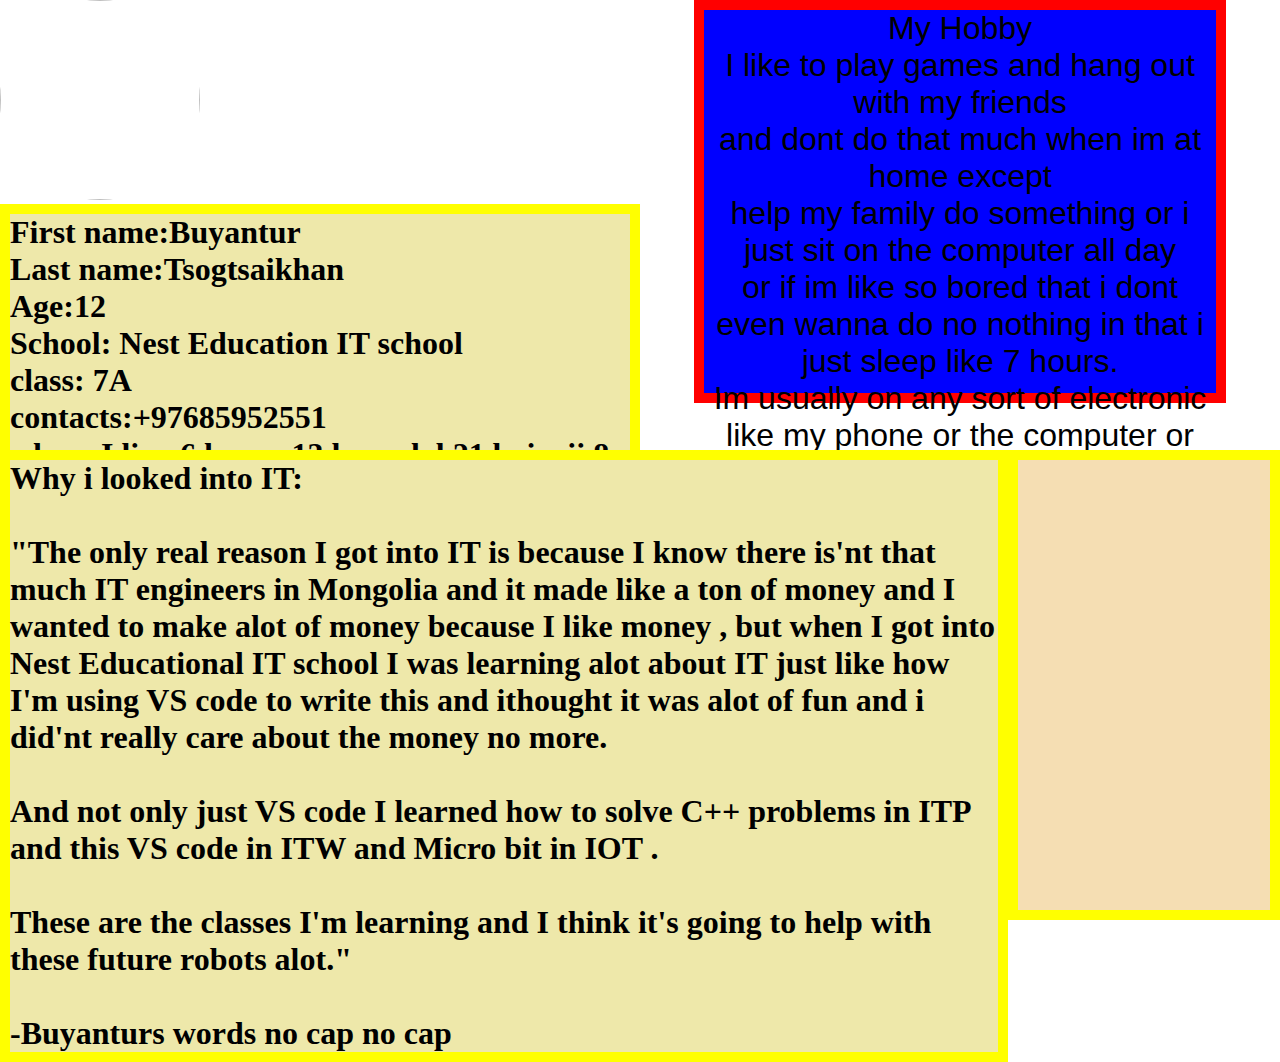
==== commit 1c3866b9: "fsdfvxv" ====
--- a/1.html
+++ b/1.html
@@ -23,7 +23,6 @@
                 <span>My Hobby <br>I like to play games and hang out with my friends <br> and dont do that much when im at home except <br> help my family do something or i just sit on the computer all day<br> or if im like so bored that i dont even wanna do no nothing in that i just sleep like 7 hours. <br> Im usually on any sort of electronic like my phone or the computer or sometimes im watching TV <br> But usually thats like the last resort if my dad takes away all my electronics</span>
             </div>
             <div class="g">
-            <img src="https://image.api.playstation.com/vulcan/ap/rnd/202303/0621/d3c11818a78c6495e84a3d8e8dd6dc652721be36e0eb8c0a.png" alt="">
         </div>
         </div>
         <div class="c">
@@ -32,7 +31,7 @@
                 "The only real reason I got into IT is because I know there is'nt that much IT engineers in Mongolia and it made like a ton of money and I wanted to make alot of money because I like money , but when I got into Nest Educational IT school I was learning alot about IT just like how I'm using VS code to write this and ithought it was alot of fun and i did'nt really care about the money no more.<br><br> And not only just VS code I learned how to solve C++ problems in ITP and this VS code in ITW and Micro bit in IOT .<br><br> These are the classes I'm learning and I think it's going to help with these future robots alot."<br><br> -Buyanturs words no cap no cap
             </div>
             <div class="i">
-                <img src="https://encrypted-tbn0.gstatic.com/images?q=tbn:ANd9GcQcs5YtyMuXynLLB3xi2lE7Tiji2QDQpKeZ1ukbU-vn&s">
+                
             </div>
         </div>
     </div>
--- a/1.css
+++ b/1.css
@@ -10,7 +10,7 @@
 .b{
     height: 50%;
     width: 100%;
-    background-color: cyan;
+    background-color: white;
     display: flex;
     justify-content: space-between;
     border: blue;
@@ -23,18 +23,20 @@
 .c{
     height: 50%;
     width: 100%;
-    background-color: red;
+    background-color: white;
 }
 .f{
-    height: 50%;
+    height: 85%;
     width: 40%;
     text-align: center;
+    background-color: blue;
+    border:10px solid red;
 }
 span{
     height: 20%;
     width: 70%;
+    font-family: sans-serif;
     font-size: xx-large;
-    font-family: sans-serif;
 }
 .e{
     height: 50%;
@@ -51,4 +53,10 @@
 .i{
     height: 100%;
     width: 20%;
+    background-color: wheat;
+    border:10px solid yellow;
+}
+h1{
+    background-color: palegoldenrod;
+    border:10px solid yellow;
 }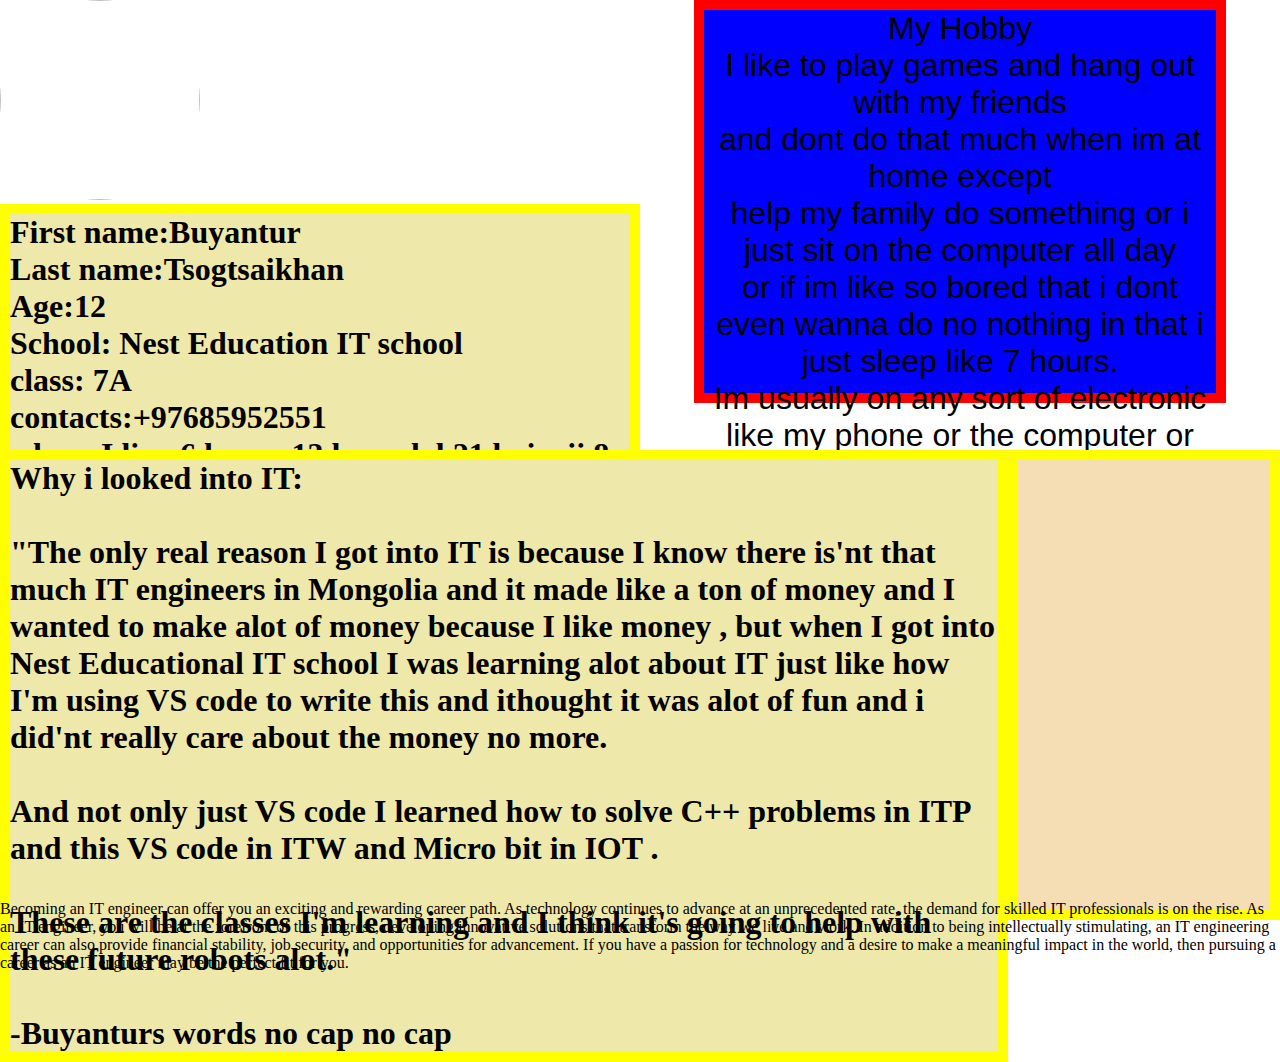
==== commit 3c03b5cf: "fsdfsdf" ====
--- a/1.html
+++ b/1.html
@@ -36,4 +36,4 @@
         </div>
     </div>
 </body>
-</html>+</html>Becoming an IT engineer can offer you an exciting and rewarding career path. As technology continues to advance at an unprecedented rate, the demand for skilled IT professionals is on the rise. As an IT engineer, you will be at the forefront of this progress, developing innovative solutions that transform the way we live and work. In addition to being intellectually stimulating, an IT engineering career can also provide financial stability, job security, and opportunities for advancement. If you have a passion for technology and a desire to make a meaningful impact in the world, then pursuing a career as an IT engineer may be the perfect fit for you.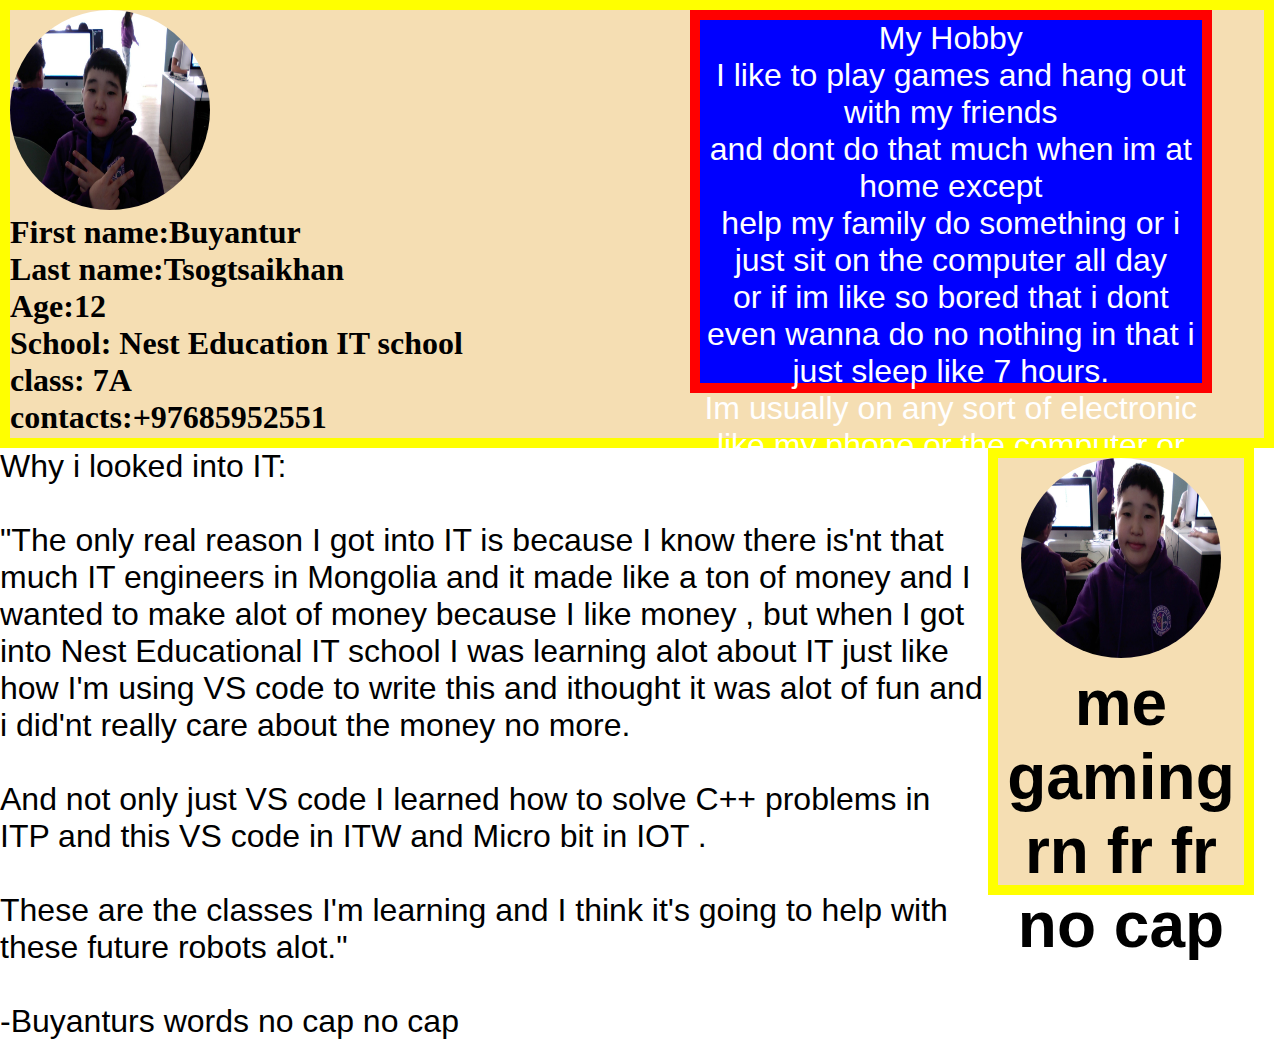
==== commit e14c2372: "sdfsdf" ====
--- a/1.html
+++ b/1.html
@@ -3,7 +3,7 @@
 <head>
     <meta charset="UTF-8">
     <meta name="viewport" content="width=device-width, initial-scale=1.0">
-    <title>waas goo</title>
+    <title>DAYS NUTS</title>
     <link rel="stylesheet" href="./1.css">
 </head>
 <body>
@@ -16,8 +16,7 @@
                 Age:12 <br>
                 School: Nest Education IT school <br>
                 class: 7A<br>
-                contacts:+97685952551 <br>
-                where I live:6 horoo 13 horoolol 21 bairnii 8r ortsnii 2 davhriin 257</h1>
+                contacts:+97685952551</h1>
             </div>
             <div class="f">
                 <span>My Hobby <br>I like to play games and hang out with my friends <br> and dont do that much when im at home except <br> help my family do something or i just sit on the computer all day<br> or if im like so bored that i dont even wanna do no nothing in that i just sleep like 7 hours. <br> Im usually on any sort of electronic like my phone or the computer or sometimes im watching TV <br> But usually thats like the last resort if my dad takes away all my electronics</span>
@@ -26,14 +25,16 @@
         </div>
         </div>
         <div class="c">
-            <div class="h"><h1>
+            <div class="h"><span>
                 Why i looked into IT: <br><br> 
                 "The only real reason I got into IT is because I know there is'nt that much IT engineers in Mongolia and it made like a ton of money and I wanted to make alot of money because I like money , but when I got into Nest Educational IT school I was learning alot about IT just like how I'm using VS code to write this and ithought it was alot of fun and i did'nt really care about the money no more.<br><br> And not only just VS code I learned how to solve C++ problems in ITP and this VS code in ITW and Micro bit in IOT .<br><br> These are the classes I'm learning and I think it's going to help with these future robots alot."<br><br> -Buyanturs words no cap no cap
+                </span>
             </div>
             <div class="i">
-                
+                <img src="Photo on 5-2-23 at 2.14 PM.jpg">
+                <h1>me gaming rn fr fr no cap</h1>
             </div>
         </div>
     </div>
 </body>
-</html>Becoming an IT engineer can offer you an exciting and rewarding career path. As technology continues to advance at an unprecedented rate, the demand for skilled IT professionals is on the rise. As an IT engineer, you will be at the forefront of this progress, developing innovative solutions that transform the way we live and work. In addition to being intellectually stimulating, an IT engineering career can also provide financial stability, job security, and opportunities for advancement. If you have a passion for technology and a desire to make a meaningful impact in the world, then pursuing a career as an IT engineer may be the perfect fit for you.+</html>--- a/1.css
+++ b/1.css
@@ -3,8 +3,8 @@
     padding: 0%;
 }
 .a{
-    height: 100vh;
-    width: 100%;
+    height: 95vh;
+    width: 98%;
     background-color: red;
 }
 .b{
@@ -14,8 +14,10 @@
     display: flex;
     justify-content: space-between;
     border: blue;
+    background-color: wheat;
+    border:10px solid yellow;
 }
-.a img{
+.b img{
     width: 200px;
     height: 200px;
     border-radius: 50%;
@@ -31,6 +33,7 @@
     text-align: center;
     background-color: blue;
     border:10px solid red;
+    color: white;
 }
 span{
     height: 20%;
@@ -55,8 +58,12 @@
     width: 20%;
     background-color: wheat;
     border:10px solid yellow;
+    font-family: sans-serif;
+    font-size: xx-large;
+    text-align: center;
 }
-h1{
-    background-color: palegoldenrod;
-    border:10px solid yellow;
+.i img{
+    width: 200px;
+    height: 200px;
+    border-radius: 50%;
 }